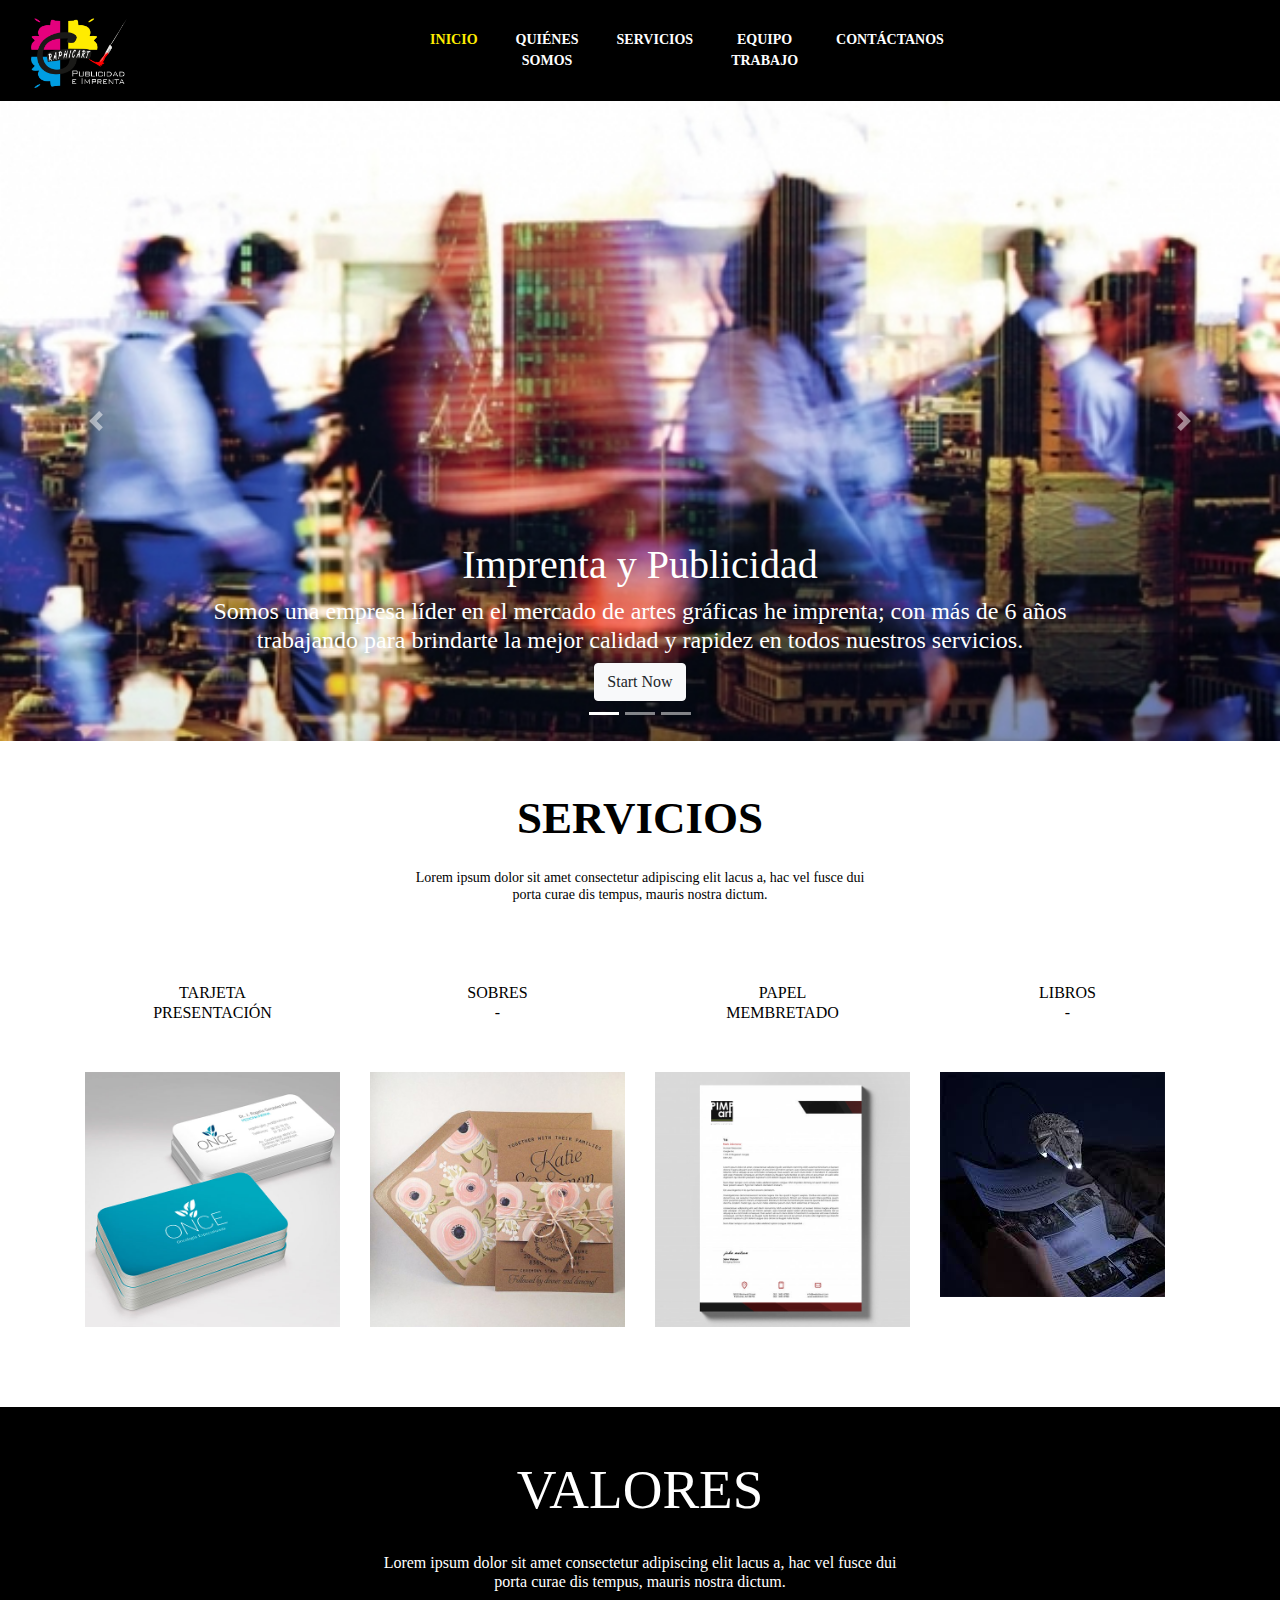
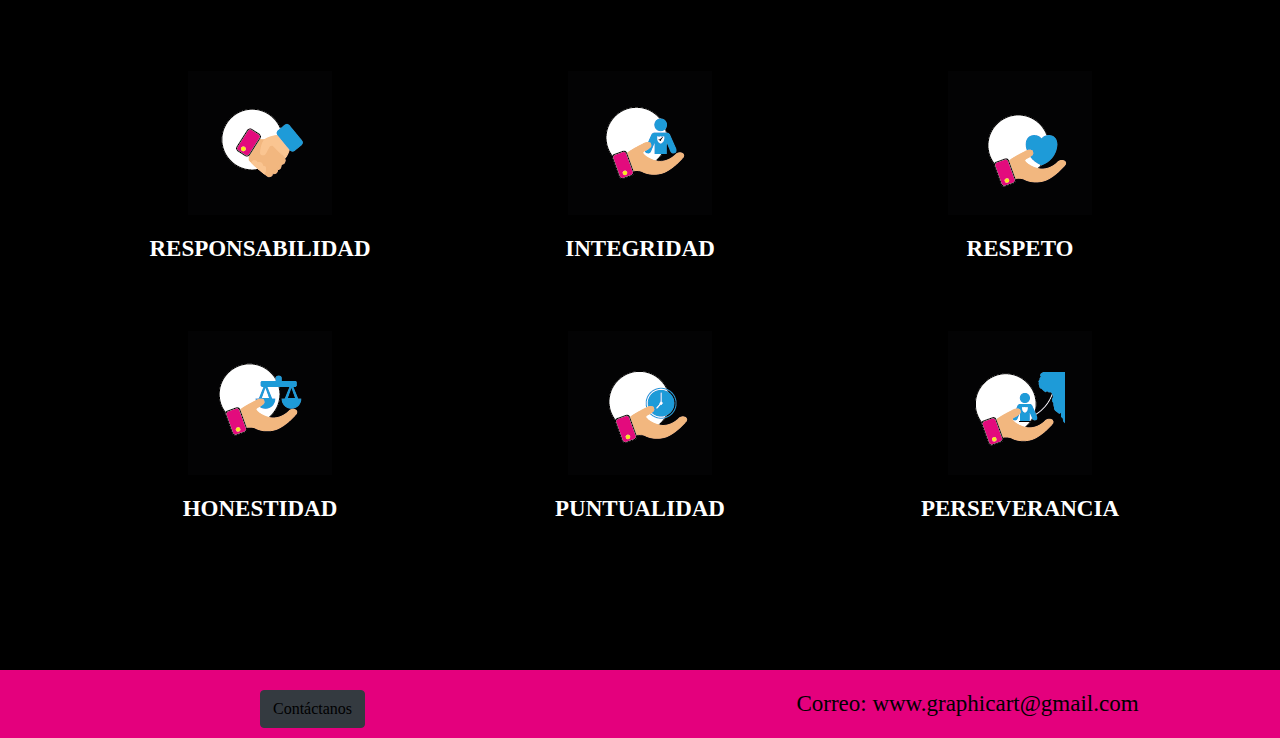
==== index.html @ 6e0fa9a7 "Add files via upload" ====
<!doctype html>
<html>
<head>
<meta charset="utf-8">
<meta name="viewport" content="width=device-width, initial-scale=1.0">
<title>Graphicart</title>
	<link href="css/bootstrap.min.css" rel="stylesheet">
	<link href="css/bootstrap-custom.css" rel="stylesheet">
	<link href="css/style.css" rel="stylesheet">
</head>

<body>
	<header>
		<div class="container-fluid">
			<nav class="navbar navbar-expand-lg navbar-light bg-light">
  <a class="navbar-brand" href="index.html"><img src="img/nuevo logo graphicart 3.png" class="img-fluid" alt="logotipo graphicart" width="100"></a>
 
	<button class="navbar-toggler" type="button" data-toggle="collapse" data-target="#navbarSupportedContent" aria-controls="navbarSupportedContent" aria-expanded="false" aria-label="Toggle navigation">
    <span class="navbar-toggler-icon"></span>
  </button>

  <div class="collapse navbar-collapse" id="navbarSupportedContent">
    <ul class="navbar-nav mx-auto">
      <li class="nav-item active">
        <a class="nav-link" href="index.html">INICIO <span class="sr-only">(current)</span></a>
      </li>
      <li class="nav-item">
        <a class="nav-link" href="Luis/Quienes Somos/index.html">QUIÉNES<br>SOMOS</a>
      </li>
      <li class="nav-item">
        <a class="nav-link" href="edgardo/Servicios/index.html">SERVICIOS</a>
      </li>
  
      <li class="nav-item">
        <a class="nav-link" href="#">EQUIPO<br>TRABAJO</a>
      </li>
		
		<li class="nav-item">
        <a class="nav-link" href="#">CONTÁCTANOS</a>
      </li>
		
	 </ul>
  </div>
</nav>
		</div>
	</header>
	
	<section id="slides">
	<div id="carousel" class="carousel slide" data-ride="carousel">
		
  <ol class="carousel-indicators">
    <li data-target="#carousel" data-slide-to="0" class="active"></li>
    <li data-target="#carousel" data-slide-to="1"></li>
    <li data-target="#carousel" data-slide-to="2"></li>
  </ol>
		
  <div class="carousel-inner">
    
	  <div class="carousel-item active">
      <img class="d-block w-100" src="img/contratexto_30_imprenta_curvas-1.jpg" alt="Slide home">
		  <div class="carousel-caption">
			<h1>Imprenta y <span>Publicidad</span></h1>
			<h4>Somos una empresa líder en el mercado de artes gráficas he imprenta; con más de 6 años trabajando para brindarte la mejor calidad y rapidez en todos nuestros servicios.</h4>
			<a href="#" class="btn btn-light btn-hero">Start Now</a>
		</div>
   	 </div>
    <div class="carousel-item">
   	   <img class="d-block w-100" src="img/departamento-de-compras-de-una-empresa-870x435-600x300.jpg" alt="Slide services">
		<div class="carousel-caption">
			<h1>Imprenta y <span>Publicidad</span></h1>
			<h4>Somos una empresa líder en el mercado de artes gráficas he imprenta; con más de 6 años trabajando para brindarte la mejor calidad y rapidez en todos nuestros servicios.</h4>
			<a href="#" class="btn btn-light btn-hero">Start Now</a>
		</div>
    </div>
	  
    <div class="carousel-item">
      <img class="d-block w-100" src="img/bs2-600x300.jpg" alt="Slide team">
		<div class="carousel-caption">
			<h1>Imprenta y <span>Publicidad</span></h1>
			<h4>Somos una empresa líder en el mercado de artes gráficas he imprenta; con más de 6 años trabajando para brindarte la mejor calidad y rapidez en todos nuestros servicios.</h4>
			<a href="#" class="btn btn-light btn-hero">Start Now</a>
		</div>
		
	</div>
		
  <a class="carousel-control-prev" href="#carousel" role="button" data-slide="prev">
    <span class="carousel-control-prev-icon" aria-hidden="true"></span>
    <span class="sr-only">Previous</span>
  </a>
		
  <a class="carousel-control-next" href="#carousel" role="button" data-slide="next">
    <span class="carousel-control-next-icon" aria-hidden="true"></span>
    <span class="sr-only">Next</span>
  </a>
</div>
	</section>
	
	<section id="sec-services">
		<div class="container">
			<h2 class="titulo">SERVICIOS</h2>
			<h4>Lorem ipsum dolor sit amet consectetur adipiscing elit lacus a, hac vel fusce dui<br> porta curae dis tempus, mauris nostra dictum.</h4>
		<div class="row">
		<article class="col-md-3 col-sm-6 col-xs-12">
			<h6 class="texting"> TARJETA<br>PRESENTACIÓN</h6>
			<img src="img/descarga 4.jpg" class="img-fluid" alt="Servicio 1">
			</article>
			<article class="col-md-3 col-sm-6 col-xs-12">
			<h6 class="texting">SOBRES<br>-</h6>
			<img src="img/descarga 1.jpg" class="img-fluid" alt="Servicio 2">
			</article>
			<article class="col-md-3 col-sm-6 col-xs-12">
			<h6 class="texting"> PAPEL<br>MEMBRETADO</h6>
			<img src="img/descarga 2.png" class="img-fluid" alt="Servicio 3">
			</article>
			<article class="col-md-3 col-sm-6 col-xs-12">
			<h6 class="texting">LIBROS<br>-</h6>
			<img src="img/descarga 3.jpg" class="img-fluid" alt="Servicio 4">
			</article>
			</div>
		</div>
	</section>
	
	<section id="sec-values">
		<div class="container">
			<h2 class="titulo">VALORES</h2>
			<h6>Lorem ipsum dolor sit amet consectetur adipiscing elit lacus a, hac vel fusce dui<br>porta curae dis tempus, mauris nostra dictum.</h6>
			
	<div class="row">
		<article class="col-md-4 col-sm-6 col-xs-12">
			<img src="img/Valor 1.png" class="img-fluid" alt="valor 1">
			<h5 class="text">RESPONSABILIDAD</h5>
		</article>
		<article class="col-md-4 col-sm-6 col-xs-12 offset-md-0">
			<img src="img/Valor 3.png" class="img-fluid" alt="valor 3">
			<h5 class="text">INTEGRIDAD</h5>
		</article>
		<article class="col-md-4 col-sm-4 col-xs-12 offset-md-0">
			<img src="img/Valor 5.png" class="img-fluid" alt="valor 5">
			<h5 class="text">RESPETO</h5>
		</article>
		</div>
		<div class="row">
		<article class="col-md-4 col-sm-6 col-xs-12">
			<img src="img/Valor 2.png" class="img-fluid" alt="valor 2">
			<h5 class="text">HONESTIDAD</h5>
		</article>
		<article class="col-md-4 col-sm-6 col-xs-12 offset-md-0">
			<img src="img/Valor 4.png" class="img-fluid" alt="valor 4">
			<h5 class="text">PUNTUALIDAD</h5>
		</article>
		<article class="col-md-4 col-sm-6 col-xs-12">
			<img src="img/Valor 6.png" class="img-fluid" alt="valor 6">
			<H5 class="text">PERSEVERANCIA</H5>
		</article>
		</div>
		</div>
	</section>
		
	<footer>
		<div class="row">
		<article class="col-md-6 col-sm-12 col-xs-12">
		<a class="btn btn-dark">Contáctanos</a>
		</article>
			<article class="col-md-6 col-sm-12 col-xs-12">
		<h3>Correo: www.graphicart@gmail.com</h3>
		</article>
		</div>
	</footer>
	
	<script src="js/jquery.min.js"></script>
	<script src="js/bootstrap.min.js"></script>
</body>
</html>
---- css/style.css ----
body{
	font-family: Segoe UI;
	font-size: 14px;
	color: #000000;
}
header{
	text-align: center;
	color: #000000;
	background-color: #000000;
}

#sec-services{
	background-color:#FFFFFF;
	margin: 50px 0 80px;
	color: #000;
}
#sec-services h2{
	font-size: 45px;
	font-weight: 600;
	color: #000000;
	margin-bottom: 25px;
	margin-top: 30px;
}
#sec-services  h4{
	font-size: 14px;
	margin-bottom: 80px;
	font-weight: 500;
	text-align: center;
	margin-top: 20px;
}
.texting{
	margin-bottom: 50px;
	text-align: center;
}
.texto{
	font-size: 54px;
	color: #000000;
	font-weight: 300;
	margin-bottom: 45px;
}
.titulo{
	font-size: 55px;
	color: #FFFFFF;
	text-align: center;
	margin-bottom: 45px;
	font-weight: 600;
}

#sec-values{
	background-color: #000000;
	color: #fff;
	text-align: center;
	padding: 30px 0 80px;
}
#sec-values h2{
	margin-top: 20px;
	color: #fff;
	font-weight: 400;
	margin-bottom: 30px;
}
#sec-values h6{
	margin-bottom: 80px;
	font-weight: 400;	
}
.text{
	padding-bottom: 60px;
	font-weight: 700;
	font-size: 23px;
	margin-top: 20px;
}
footer{
	text-align: center;
	color: #000;
	padding: 20px 0 10px;
	background-color: #E4007D;
}
footer h3{
	font-size: 23px;
}
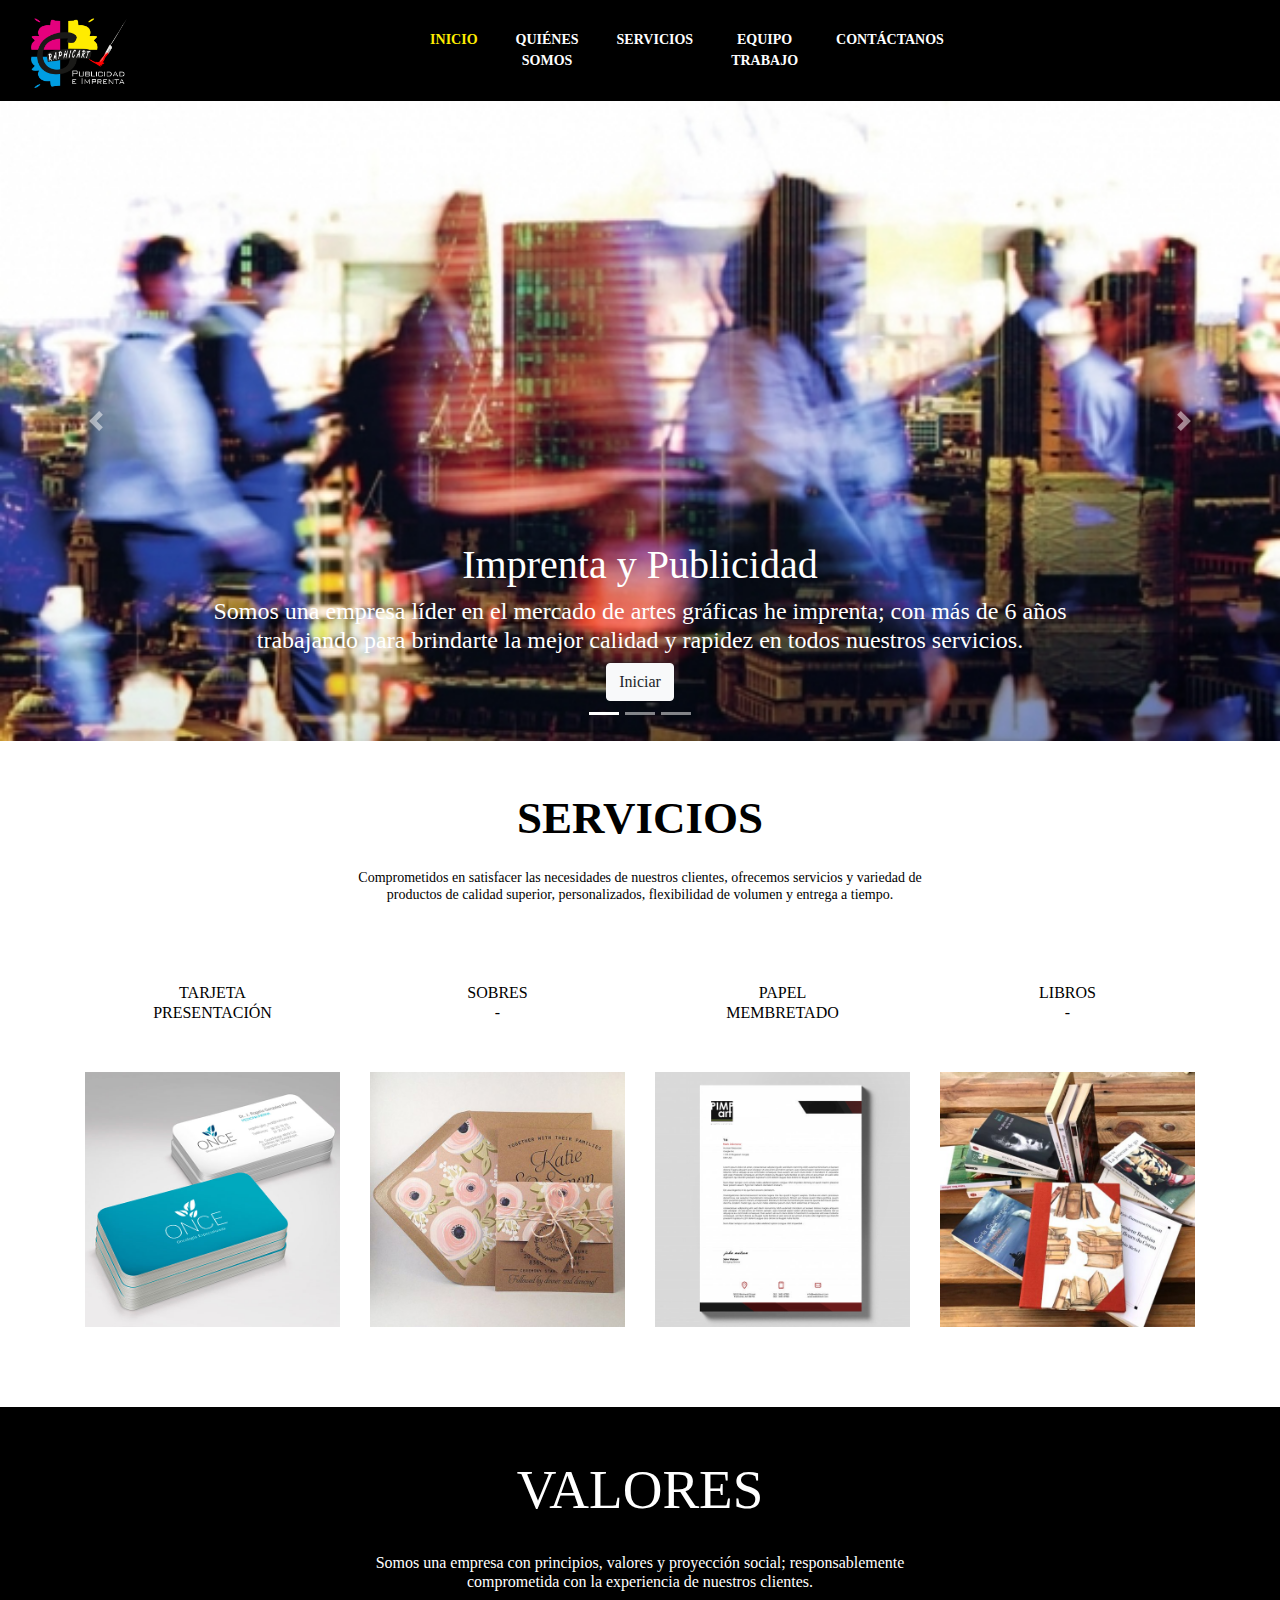
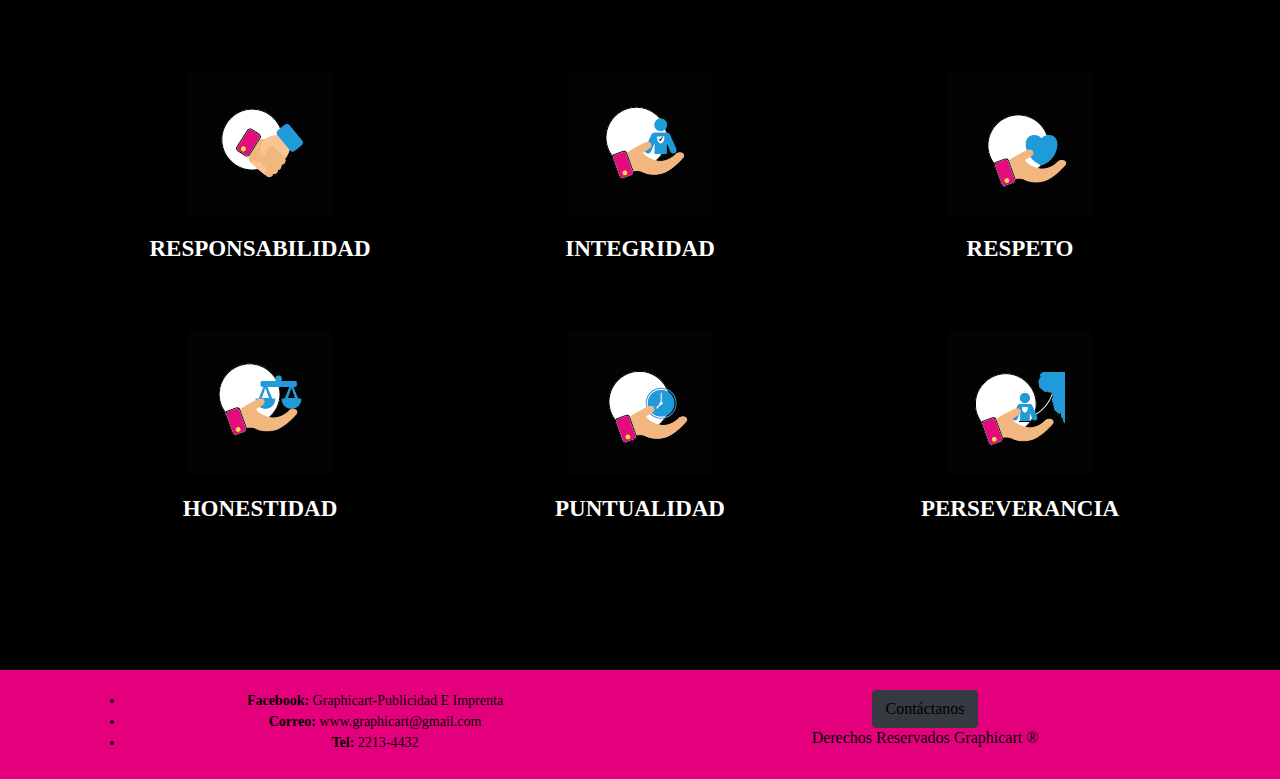
==== commit ed92c800: "Add files via upload" ====
--- a/index.html
+++ b/index.html
@@ -25,14 +25,14 @@
         <a class="nav-link" href="index.html">INICIO <span class="sr-only">(current)</span></a>
       </li>
       <li class="nav-item">
-        <a class="nav-link" href="Luis/Quienes Somos/index.html">QUIÉNES<br>SOMOS</a>
+        <a class="nav-link" href="index.l.html">QUIÉNES<br>SOMOS</a>
       </li>
       <li class="nav-item">
-        <a class="nav-link" href="edgardo/Servicios/index.html">SERVICIOS</a>
+        <a class="nav-link" href="index.e.html">SERVICIOS</a>
       </li>
   
       <li class="nav-item">
-        <a class="nav-link" href="#">EQUIPO<br>TRABAJO</a>
+        <a class="nav-link" href="index.m.html">EQUIPO<br>TRABAJO</a>
       </li>
 		
 		<li class="nav-item">
@@ -61,7 +61,7 @@
 		  <div class="carousel-caption">
 			<h1>Imprenta y <span>Publicidad</span></h1>
 			<h4>Somos una empresa líder en el mercado de artes gráficas he imprenta; con más de 6 años trabajando para brindarte la mejor calidad y rapidez en todos nuestros servicios.</h4>
-			<a href="#" class="btn btn-light btn-hero">Start Now</a>
+			<a href="#" class="btn btn-light btn-hero">Iniciar</a>
 		</div>
    	 </div>
     <div class="carousel-item">
@@ -69,7 +69,7 @@
 		<div class="carousel-caption">
 			<h1>Imprenta y <span>Publicidad</span></h1>
 			<h4>Somos una empresa líder en el mercado de artes gráficas he imprenta; con más de 6 años trabajando para brindarte la mejor calidad y rapidez en todos nuestros servicios.</h4>
-			<a href="#" class="btn btn-light btn-hero">Start Now</a>
+			<a href="#" class="btn btn-light btn-hero">Iniciar</a>
 		</div>
     </div>
 	  
@@ -78,7 +78,7 @@
 		<div class="carousel-caption">
 			<h1>Imprenta y <span>Publicidad</span></h1>
 			<h4>Somos una empresa líder en el mercado de artes gráficas he imprenta; con más de 6 años trabajando para brindarte la mejor calidad y rapidez en todos nuestros servicios.</h4>
-			<a href="#" class="btn btn-light btn-hero">Start Now</a>
+			<a href="#" class="btn btn-light btn-hero">Iniciar</a>
 		</div>
 		
 	</div>
@@ -98,7 +98,7 @@
 	<section id="sec-services">
 		<div class="container">
 			<h2 class="titulo">SERVICIOS</h2>
-			<h4>Lorem ipsum dolor sit amet consectetur adipiscing elit lacus a, hac vel fusce dui<br> porta curae dis tempus, mauris nostra dictum.</h4>
+			<h4>Comprometidos en satisfacer las necesidades de nuestros clientes, ofrecemos  servicios y variedad de<br>productos de calidad superior, personalizados, flexibilidad de volumen y entrega a tiempo.</h4>
 		<div class="row">
 		<article class="col-md-3 col-sm-6 col-xs-12">
 			<h6 class="texting"> TARJETA<br>PRESENTACIÓN</h6>
@@ -123,7 +123,7 @@
 	<section id="sec-values">
 		<div class="container">
 			<h2 class="titulo">VALORES</h2>
-			<h6>Lorem ipsum dolor sit amet consectetur adipiscing elit lacus a, hac vel fusce dui<br>porta curae dis tempus, mauris nostra dictum.</h6>
+			<h6>Somos una empresa con principios, valores y proyección social; responsablemente<br>comprometida con la experiencia de nuestros clientes.</h6>
 			
 	<div class="row">
 		<article class="col-md-4 col-sm-6 col-xs-12">
@@ -157,17 +157,30 @@
 	</section>
 		
 	<footer>
+		<div class="container-contact">
+		<div class="container">
 		<div class="row">
 		<article class="col-md-6 col-sm-12 col-xs-12">
+		<ul>
+			<li><b>Facebook:</b> Graphicart-Publicidad E Imprenta</li>
+			<li><b>Correo:</b> www.graphicart@gmail.com</li>
+			<li><b>Tel:</b> 2213-4432</li>
+		</ul>
+		</article>
+		
+		<article class="col-md-6 col-sm-12 col-xs-12">
+		<div class="contacto">
 		<a class="btn btn-dark">Contáctanos</a>
+		<h6>Derechos Reservados Graphicart ®</h6>
+		</div>
 		</article>
-			<article class="col-md-6 col-sm-12 col-xs-12">
-		<h3>Correo: www.graphicart@gmail.com</h3>
-		</article>
+		</div>
+		</div>
 		</div>
 	</footer>
 	
 	<script src="js/jquery.min.js"></script>
 	<script src="js/bootstrap.min.js"></script>
+	
 </body>
 </html>
